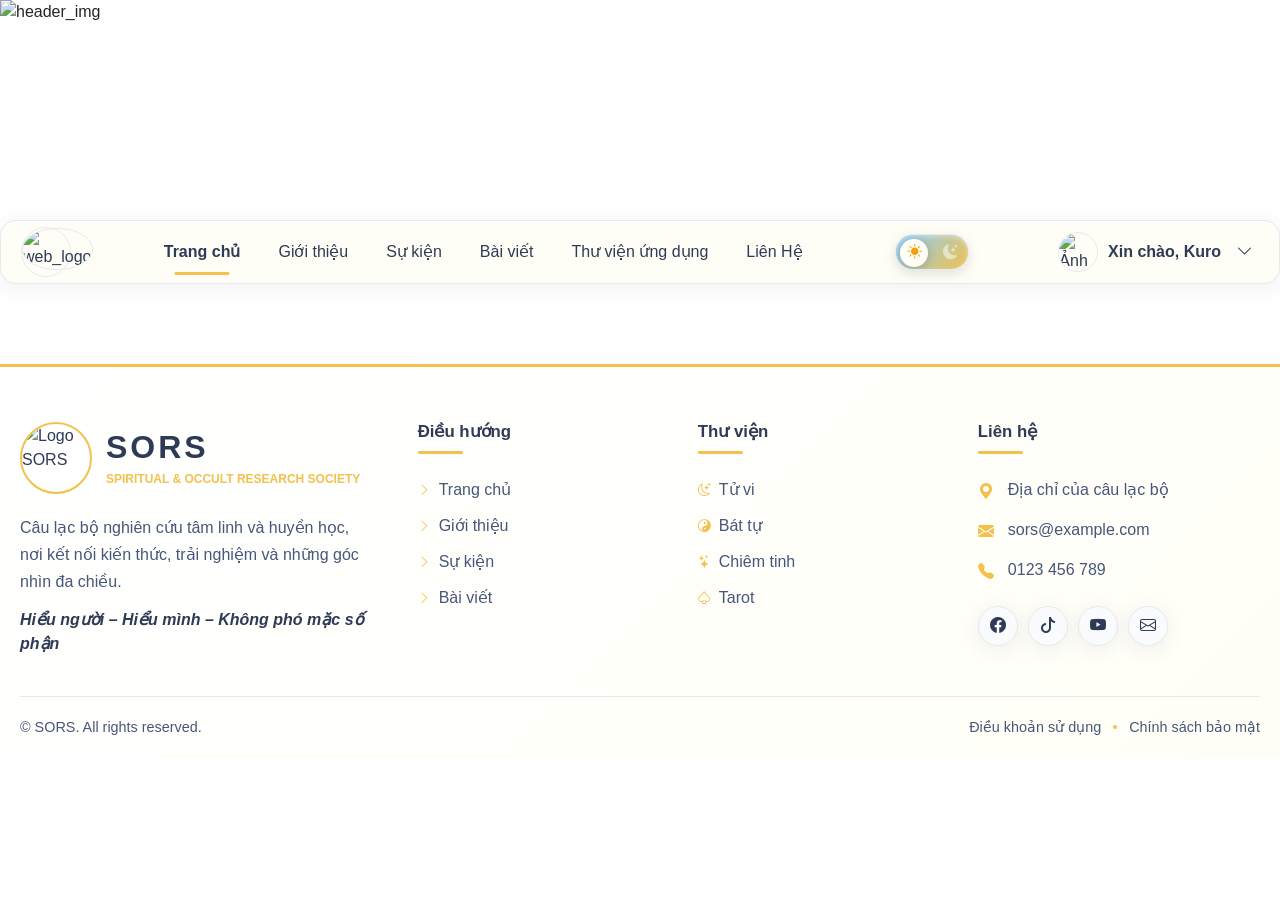
==== index.html @ 82229f19 "deploy first time" ====
<!doctype html>
<html lang="en" data-theme="light">
  <head>
    <meta charset="UTF-8" />
    <meta name="viewport" content="width=device-width, initial-scale=1.0" />
    <title>SORS - Trang chủ</title>
    <link
      href="https://cdn.jsdelivr.net/npm/bootstrap@5.3.8/dist/css/bootstrap.min.css"
      rel="stylesheet"
      integrity="sha384-sRIl4kxILFvY47J16cr9ZwB07vP4J8+LH7qKQnuqkuIAvNWLzeN8tE5YBujZqJLB"
      crossorigin="anonymous"
    />
    <link
      rel="stylesheet"
      href="https://cdn.jsdelivr.net/npm/bootstrap-icons@1.13.1/font/bootstrap-icons.min.css"
    />
    <link rel="stylesheet" href="./css/main.css" />
  </head>
  <body>
    <header>
      <div class="header_banner">
        <img
          src="https://res.cloudinary.com/dngjmqa1q/image/upload/v1781141070/bd799758-0a1a-46f4-8d2b-cbaab9afb3e6_vsx15y.png"
          alt="header_img"
        />
      </div>
    </header>
    <div class="nav_bar">
      <div class="web_logo">
        <img
          src="https://res.cloudinary.com/dngjmqa1q/image/upload/v1781059249/f20cf04f-8f34-472c-987c-3633e831b537_j0mhck.png"
          alt="web_logo"
          class="web_logo"
        />
      </div>
      <button
        type="button"
        class="mobile-menu-btn"
        id="mobileMenuBtn"
        aria-label="Mở menu điều hướng"
        aria-expanded="false"
        aria-controls="mainNav"
      >
        <i class="bi bi-list"></i>
      </button>
      <nav class="main-nav" id="mainNav">
        <ul class="nav-menu">
          <li>
            <a href="index.html" class="active">Trang chủ</a>
          </li>
          <li>
            <a href="gioithieu.html">Giới thiệu</a>
          </li>
          <li>
            <a href="event.html">Sự kiện</a>
          </li>
          <li>
            <a href="news.html">Bài viết</a>
          </li>
          <li>
            <a href="application.html">Thư viện ứng dụng</a>
          </li>
          <li>
            <a href="lienhe.html">Liên Hệ</a>
          </li>
        </ul>
      </nav>
      <button
        type="button"
        class="theme-toggle"
        id="themeToggle"
        aria-label="Chuyển chế độ sáng tối"
        aria-pressed="false"
      >
        <span class="theme-toggle__icon theme-toggle__sun">
          <i class="bi bi-sun-fill"></i>
        </span>

        <span class="theme-toggle__icon theme-toggle__moon">
          <i class="bi bi-moon-stars-fill"></i>
        </span>

        <span class="theme-toggle__thumb"></span>
      </button>
      <div class="user_info">
        <img
          src="https://res.cloudinary.com/dngjmqa1q/image/upload/v1781136396/sg-11134201-7rcez-lsc8tfaio0om12_ny2dfs.jpg"
          alt="Ảnh đại diện"
          class="user_avatar"
        />
        <p>Xin chào, Kuro</p>
        <button
          type="button"
          class="user_menu_btn"
          id="userMenuBtn"
          aria-label="Mở menu người dùng"
          aria-expanded="false"
        >
          <i class="bi bi-chevron-down"></i>
        </button>
        <ul class="user-nav" id="userMenu">
          <li>
            <a href="./Trang cá nhân/profile.html">
              <i class="bi bi-person"></i>
              Thông tin cá nhân
            </a>
          </li>
          <li>
            <a href="./Trang bài đăng/user-posts.html">
              <i class="bi bi-file-earmark-text"></i>
              Bài đăng
            </a>
          </li>
          <li>
            <a href="./Trang cài đặt/settings.html">
              <i class="bi bi-gear"></i>
              Cài đặt
            </a>
          </li>
          <li class="menu-divider"></li>
          <li>
            <a href="./logout.php" class="logout-link">
              <i class="bi bi-box-arrow-right"></i>
              Đăng xuất
            </a>
          </li>
        </ul>
      </div>
    </div>
    <footer class="site-footer">
      <div class="footer-container">
        <!-- Thông tin CLB -->
        <div class="footer-about">
          <a href="index.html" class="footer-brand">
            <img
              src="https://res.cloudinary.com/dngjmqa1q/image/upload/v1781059249/f20cf04f-8f34-472c-987c-3633e831b537_j0mhck.png"
              alt="Logo SORS"
            />

            <div>
              <h3>SORS</h3>
              <p>Spiritual & Occult Research Society</p>
            </div>
          </a>

          <p class="footer-description">
            Câu lạc bộ nghiên cứu tâm linh và huyền học, nơi kết nối kiến thức,
            trải nghiệm và những góc nhìn đa chiều.
          </p>

          <p class="footer-slogan">
            Hiểu người – Hiểu mình – Không phó mặc số phận
          </p>
        </div>

        <!-- Điều hướng -->
        <div class="footer-column">
          <h4>Điều hướng</h4>

          <ul class="footer-links">
            <li>
              <a href="index.html">
                <i class="bi bi-chevron-right"></i>
                Trang chủ
              </a>
            </li>

            <li>
              <a href="Trang giới thiệu/gioithieu.html">
                <i class="bi bi-chevron-right"></i>
                Giới thiệu
              </a>
            </li>

            <li>
              <a href="Trang sự kiện/event.html">
                <i class="bi bi-chevron-right"></i>
                Sự kiện
              </a>
            </li>

            <li>
              <a href="Trang bài viết/news.html">
                <i class="bi bi-chevron-right"></i>
                Bài viết
              </a>
            </li>
          </ul>
        </div>

        <!-- Thư viện -->
        <div class="footer-column">
          <h4>Thư viện</h4>

          <ul class="footer-links">
            <li>
              <a href="#">
                <i class="bi bi-moon-stars"></i>
                Tử vi
              </a>
            </li>

            <li>
              <a href="#">
                <i class="bi bi-yin-yang"></i>
                Bát tự
              </a>
            </li>

            <li>
              <a href="#">
                <i class="bi bi-stars"></i>
                Chiêm tinh
              </a>
            </li>

            <li>
              <a href="#">
                <i class="bi bi-suit-spade"></i>
                Tarot
              </a>
            </li>
          </ul>
        </div>

        <!-- Liên hệ -->
        <div class="footer-column footer-contact">
          <h4>Liên hệ</h4>

          <ul>
            <li>
              <i class="bi bi-geo-alt-fill"></i>
              <span>Địa chỉ của câu lạc bộ</span>
            </li>

            <li>
              <i class="bi bi-envelope-fill"></i>
              <a href="mailto:sors@example.com"> sors@example.com </a>
            </li>

            <li>
              <i class="bi bi-telephone-fill"></i>
              <a href="tel:0123456789"> 0123 456 789 </a>
            </li>
          </ul>

          <div class="footer-socials">
            <a href="#" aria-label="Facebook">
              <i class="bi bi-facebook"></i>
            </a>

            <a href="#" aria-label="TikTok">
              <i class="bi bi-tiktok"></i>
            </a>

            <a href="#" aria-label="YouTube">
              <i class="bi bi-youtube"></i>
            </a>

            <a href="#" aria-label="Email">
              <i class="bi bi-envelope"></i>
            </a>
          </div>
        </div>
      </div>

      <div class="footer-bottom">
        <p>
          © <span id="currentYear"></span>
          SORS. All rights reserved.
        </p>

        <div class="footer-policy">
          <a href="#">Điều khoản sử dụng</a>
          <span></span>
          <a href="#">Chính sách bảo mật</a>
        </div>
      </div>
    </footer>
    <script
      src="https://cdn.jsdelivr.net/npm/bootstrap@5.3.8/dist/js/bootstrap.bundle.min.js"
      integrity="sha384-FKyoEForCGlyvwx9Hj09JcYn3nv7wiPVlz7YYwJrWVcXK/BmnVDxM+D2scQbITxI"
      crossorigin="anonymous"
    ></script>
    <script src="js/main.js"></script>
  </body>
</html>
---- css/main.css ----
:root {
    --primary: #2F3A56;
    --primary-light: #47577A;
    --primary-gradient: linear-gradient(135deg, #2F3A56, #47577A);

    --secondary: #F2C14E;
    --secondary-light: #FFD479;

    --accent: #F7A6BA;
    --accent-light: #FFCDBA;

    --purple: #DCC6E6;
    --purple-light: #EDE1F5;

    --light: #FFFEF6;
    --light-secondary: #F2F4F7;

    --success: #4CAF50;
    --warning: #FFB020;
    --danger: #FF6B6B;
    --info: #4DA3FF;

    --text-primary: #2F3A56;
    --text-secondary: #47577A;
    --text-muted: #7A869A;

    --border: #E6E9EF;

    --surface: #FFFFFF;
    --surface-2: #FAFBFD;

    --shadow: 0 4px 20px rgba(47, 58, 86, 0.08);

    --radius: 12px;
    --radius-sm: 8px;
    --radius-lg: 16px;

    --transition: all 0.3s ease;
}

[data-theme="dark"] {
    --primary: #DCC6E6;
    --primary-light: #E9D7F3;
    --primary-gradient: linear-gradient(135deg, #DCC6E6, #BFA8E0);

    --secondary: #F2C14E;
    --secondary-light: #FFD479;

    --accent: #F7A6BA;
    --accent-light: #FFB8A1;

    --purple: #BFA8E0;
    --purple-light: #CDB9EA;

    /* Tương ứng --dark và --dark-secondary trong ảnh */
    --light: #0F1220;
    --light-secondary: #171A2B;

    --success: #4CAF50;
    --warning: #FFB020;
    --danger: #FF6B6B;
    --info: #4DA3FF;

    --text-primary: #F5F6FA;
    --text-secondary: #C7CCE0;
    --text-muted: #8893A7;

    --border: #2C3147;

    --surface: #1E2235;
    --surface-2: #242B3D;

    --shadow: 0 4px 20px rgba(0, 0, 0, 0.4);

    --radius: 12px;
    --radius-sm: 8px;
    --radius-lg: 16px;

    --transition: all 0.3s ease;
}
body{
    background-color: var(--surface);
    font-family: 'Segoe UI', Tahoma, Geneva, Verdana, sans-serif;
    margin: 0;
    padding: 0;
}
.header_banner {
    position: relative;

    width: 100%;
    height: 220px;

    overflow: hidden;
    background: var(--surface);
}

.header_banner img {
    display: block;

    width: 100%;
    height: 100%;

    object-fit: cover;
    object-position: center;

    transition: var(--transition);
}

.header_banner::after {
    content: "";

    position: absolute;
    inset: 0;

    background: transparent;
    pointer-events: none;

    transition: var(--transition);
}
[data-theme="dark"] .header_banner img {
    filter:
        brightness(0.55) contrast(1.1) saturate(0.85);
}

[data-theme="dark"] .header_banner::after {
    background: rgba(15, 18, 32, 0.35);
}
.nav_bar {
    background: var(--light);
    color: var(--text-primary);
    margin: 0;
    padding: 5px 20px;
    display: flex;
    justify-content: space-between;
    align-items: center;
    border-radius: var(--radius-lg);
    box-shadow: var(--shadow);
    border: 1px solid var(--border);
    position: sticky;
    top: 10px;
    z-index: 1000;
}
.web_info {
    display: flex;
    gap: 20px;
    align-items: center;
}
.web_logo {
    width: 50px;
    height: 50px;
    border-radius: 50%;
    border: 1px solid var(--border);
}
.nav-menu {
    display: flex;
    gap: 30px;

    list-style: none;

    margin: 0;
    padding: 0;
}
.nav-menu a {
    position: relative;
    display: block;

    padding: 14px 4px;

    color: var(--text-primary);
    text-decoration: none;
    font-weight: 500;

    transition: var(--transition);
}
/* Gạch chân */
.nav-menu a::after {
    content: "";

    position: absolute;
    left: 50%;
    bottom: 3px;

    width: 0;
    height: 3px;

    background: var(--secondary);
    border-radius: 999px;

    transform: translateX(-50%);
    transition: width 0.25s ease;
}
/* Hover và trang đang mở */
.nav-menu a:hover::after,
.nav-menu a.active::after {
    width: 65%;
}

.nav-menu a:hover,
.nav-menu a.active {
    color: var(--primary);
}

.nav-menu a.active {
    font-weight: 700;
}
.nav-actions {
    display: flex;
    align-items: center;
    gap: 16px;
}

.theme-toggle {
    position: relative;

    width: 74px;
    height: 36px;

    padding: 0;

    background: linear-gradient(135deg,
            #87cefa,
            #f2c14e);

    border: 1px solid var(--border);
    border-radius: 999px;

    box-shadow:
        inset 0 2px 5px rgba(255, 255, 255, 0.4),
        0 4px 12px rgba(47, 58, 86, 0.15);

    cursor: pointer;
    overflow: hidden;

    transition:
        background 0.35s ease,
        border-color 0.35s ease,
        box-shadow 0.35s ease;
}

.theme-toggle__icon {
    position: absolute;
    top: 50%;

    display: flex;
    justify-content: center;
    align-items: center;

    width: 28px;
    height: 28px;

    transform: translateY(-50%);

    font-size: 15px;
    z-index: 2;

    transition:
        opacity 0.3s ease,
        color 0.3s ease;
}

.theme-toggle__sun {
    left: 4px;
    color: #f59e0b;
}

.theme-toggle__moon {
    right: 4px;
    color: #f8fafc;
}

.theme-toggle__thumb {
    position: absolute;
    top: 4px;
    left: 4px;

    width: 28px;
    height: 28px;

    background: #fffef6;
    border-radius: 50%;

    box-shadow:
        0 2px 8px rgba(47, 58, 86, 0.25);

    z-index: 1;

    transition:
        left 0.35s ease,
        background 0.35s ease,
        transform 0.35s ease;
}

.theme-toggle:hover .theme-toggle__thumb {
    transform: scale(1.08);
}

/* Dark mode */

[data-theme="dark"] .theme-toggle {
    background: linear-gradient(135deg,
            #0f1220,
            #2f3a56);

    border-color: #47577a;

    box-shadow:
        inset 0 2px 5px rgba(255, 255, 255, 0.06),
        0 4px 14px rgba(0, 0, 0, 0.4);
}

[data-theme="dark"] .theme-toggle__thumb {
    left: 41px;
    background: #dce6f2;
}

[data-theme="dark"] .theme-toggle__sun {
    opacity: 0.4;
}

[data-theme="light"] .theme-toggle__moon {
    opacity: 0.55;
}
/* user navbar */
.nav_bar {
    overflow: visible;
}
.user_info {
    position: relative;
    display: flex;
    align-items: center;
    gap: 10px;
}

.user_avatar {
    width: 40px;
    height: 40px;
    object-fit: cover;
    border-radius: 50%;
    border: 1px solid var(--border);
}

.user_info p {
    margin: 0;
    color: var(--text-primary);
    font-weight: 600;
}

.user_menu_btn {
    display: flex;
    justify-content: center;
    align-items: center;

    padding: 6px;

    color: var(--text-primary);
    background: transparent;
    border: none;
    border-radius: 50%;

    cursor: pointer;
    transition: var(--transition);
}

.user_menu_btn:hover {
    color: var(--secondary);
    background: var(--light-secondary);
}

.user_menu_btn i {
    transition: transform 0.25s ease;
}

/* Menu nổi bên dưới, không chiếm diện tích navbar */
.user-nav {
    position: absolute;
    top: calc(100% + 12px);
    right: 0;

    width: 230px;
    margin: 0;
    padding: 8px;

    list-style: none;

    background: var(--surface);
    border: 1px solid var(--border);
    border-radius: var(--radius);
    box-shadow: var(--shadow);

    opacity: 0;
    visibility: hidden;
    pointer-events: none;

    transform: translateY(-10px);
    transition:
        opacity 0.2s ease,
        transform 0.2s ease,
        visibility 0.2s ease;

    z-index: 2000;
}

/* Khi JS thêm class show */
.user-nav.show {
    opacity: 1;
    visibility: visible;
    pointer-events: auto;

    transform: translateY(0);
}

.user-nav li {
    width: 100%;
}

.user-nav a {
    display: flex;
    align-items: center;
    gap: 10px;

    width: 100%;
    padding: 10px 12px;

    color: var(--text-primary);
    text-decoration: none;

    border-radius: var(--radius-sm);
    transition: var(--transition);
}

.user-nav a:hover {
    color: var(--primary);
    background: var(--secondary-light);
}

.user-nav a i {
    width: 20px;
    color: inherit;
}

.menu-divider {
    height: 1px;
    margin: 6px 4px;

    background: var(--border);
}

.user-nav .logout-link {
    color: var(--danger);
}

/* Xoay mũi tên khi mở */
.user_info.menu-open .user_menu_btn i {
    transform: rotate(180deg);
}
/* ================= FOOTER ================= */

.site-footer {
    position: relative;

    margin-top: 80px;

    color: var(--text-secondary);
    background:
        linear-gradient(135deg,
            var(--surface),
            var(--light));

    border-top: 3px solid var(--secondary);
}

/* Vệt sáng trang trí phía trên */
.site-footer::before {
    content: "";

    position: absolute;
    top: -3px;
    left: 50%;

    width: min(420px, 60%);
    height: 3px;

    background: linear-gradient(90deg,
            transparent,
            var(--secondary),
            transparent);

    transform: translateX(-50%);
}

.footer-container {
    width: min(1400px, calc(100% - 40px));
    margin: 0 auto;
    padding: 55px 0 40px;

    display: grid;
    grid-template-columns: 1.5fr 1fr 1fr 1.2fr;
    gap: 45px;
}

/* ================= THƯƠNG HIỆU ================= */

.footer-brand {
    display: flex;
    align-items: center;
    gap: 14px;

    width: fit-content;

    color: var(--text-primary);
    text-decoration: none;
}

.footer-brand img {
    width: 72px;
    height: 72px;

    object-fit: cover;

    background: var(--surface);
    border: 2px solid var(--secondary);
    border-radius: 50%;
}

.footer-brand h3 {
    margin: 0;

    color: var(--primary);
    font-size: 2rem;
    font-weight: 800;
    letter-spacing: 3px;
}

.footer-brand p {
    margin: 3px 0 0;

    color: var(--secondary);
    font-size: 0.75rem;
    font-weight: 700;
    text-transform: uppercase;
}

.footer-description {
    max-width: 380px;
    margin: 20px 0 12px;

    line-height: 1.7;
}

.footer-slogan {
    margin: 0;

    color: var(--primary);
    font-style: italic;
    font-weight: 700;
}

/* ================= CỘT FOOTER ================= */

.footer-column h4 {
    position: relative;

    margin: 0 0 24px;
    padding-bottom: 12px;

    color: var(--primary);
    font-size: 1.05rem;
    font-weight: 800;
}

.footer-column h4::after {
    content: "";

    position: absolute;
    bottom: 0;
    left: 0;

    width: 45px;
    height: 3px;

    background: var(--secondary);
    border-radius: 999px;
}

.footer-links,
.footer-contact ul {
    margin: 0;
    padding: 0;

    list-style: none;
}

.footer-links li {
    margin-bottom: 12px;
}

.footer-links a {
    display: flex;
    align-items: center;
    gap: 8px;

    width: fit-content;

    color: var(--text-secondary);
    text-decoration: none;

    transition: var(--transition);
}

.footer-links a i {
    color: var(--secondary);
    font-size: 0.8rem;

    transition: transform 0.25s ease;
}

.footer-links a:hover {
    color: var(--primary);
    transform: translateX(4px);
}

.footer-links a:hover i {
    transform: translateX(3px);
}

/* ================= LIÊN HỆ ================= */

.footer-contact ul {
    display: flex;
    flex-direction: column;
    gap: 14px;
}

.footer-contact li {
    display: flex;
    align-items: flex-start;
    gap: 10px;
}

.footer-contact li>i {
    width: 20px;
    margin-top: 2px;

    color: var(--secondary);
}

.footer-contact a {
    color: var(--text-secondary);
    text-decoration: none;

    transition: var(--transition);
}

.footer-contact a:hover {
    color: var(--primary);
}

/* ================= MẠNG XÃ HỘI ================= */

.footer-socials {
    display: flex;
    gap: 10px;

    margin-top: 22px;
}

.footer-socials a {
    display: flex;
    justify-content: center;
    align-items: center;

    width: 40px;
    height: 40px;

    color: var(--primary);
    background: var(--surface-2);

    border: 1px solid var(--border);
    border-radius: 50%;

    text-decoration: none;
    box-shadow: var(--shadow);

    transition: var(--transition);
}

.footer-socials a:hover {
    color: #ffffff;
    background: var(--primary);

    border-color: var(--primary);

    transform: translateY(-4px);
}

/* ================= FOOTER BOTTOM ================= */

.footer-bottom {
    width: min(1400px, calc(100% - 40px));
    margin: 0 auto;
    padding: 20px 0;

    display: flex;
    justify-content: space-between;
    align-items: center;
    gap: 20px;

    border-top: 1px solid var(--border);
}

.footer-bottom p {
    margin: 0;
    font-size: 0.9rem;
}

.footer-policy {
    display: flex;
    align-items: center;
    gap: 12px;
}

.footer-policy span {
    width: 4px;
    height: 4px;

    background: var(--secondary);
    border-radius: 50%;
}

.footer-policy a {
    color: var(--text-secondary);
    font-size: 0.9rem;
    text-decoration: none;

    transition: var(--transition);
}

.footer-policy a:hover {
    color: var(--primary);
}

/* ================= DARK MODE ================= */

[data-theme="dark"] .site-footer {
    background:
        radial-gradient(circle at 20% 0%,
            rgba(191, 168, 224, 0.08),
            transparent 30%),
        linear-gradient(135deg,
            var(--light),
            var(--surface));
}

[data-theme="dark"] .footer-socials a:hover {
    color: #0f1220;
    background: var(--secondary);
    border-color: var(--secondary);
}

/* ================= RESPONSIVE ================= */

@media (max-width: 1050px) {
    .footer-container {
        grid-template-columns: repeat(2, 1fr);
    }
}

@media (max-width: 650px) {
    .site-footer {
        margin-top: 50px;
    }

    .footer-container {
        grid-template-columns: 1fr;
        gap: 35px;

        padding-top: 40px;
    }

    .footer-bottom {
        flex-direction: column;
        text-align: center;
    }

    .footer-policy {
        justify-content: center;
        flex-wrap: wrap;
    }

    .footer-brand img {
        width: 60px;
        height: 60px;
    }

    .footer-brand h3 {
        font-size: 1.6rem;
    }
}
/* ==================================================
   RESPONSIVE CHUNG
================================================== */

* {
    box-sizing: border-box;
}

html,
body {
    max-width: 100%;
    overflow-x: hidden;
}

/* Nút hamburger mặc định ẩn trên desktop */
.mobile-menu-btn {
    display: none;
    justify-content: center;
    align-items: center;

    width: 42px;
    height: 42px;
    padding: 0;

    color: var(--text-primary);
    background: var(--surface-2);

    border: 1px solid var(--border);
    border-radius: var(--radius-sm);

    cursor: pointer;
    transition: var(--transition);
}

.mobile-menu-btn:hover {
    color: var(--primary);
    background: var(--secondary-light);
}

.mobile-menu-btn i {
    font-size: 1.5rem;
}


/* ==================================================
   LAPTOP NHỎ
================================================== */

@media (max-width: 1200px) {
    .nav_bar {
        padding: 6px 14px;
        gap: 14px;
    }

    .nav-menu {
        gap: 18px;
    }

    .nav-menu a {
        font-size: 0.92rem;
    }

    .nav-actions {
        gap: 10px;
    }

    .user_info {
        gap: 6px;
    }

    .user_info p {
        display: none;
    }

    .footer-container {
        gap: 30px;
    }
}


/* ==================================================
   TABLET VÀ MOBILE
================================================== */

@media (max-width: 900px) {
    /* ---------- Banner ---------- */

    .header_banner {
        height: 150px;
    }

    .header_banner img {
        object-position: center;
    }


    /* ---------- Navbar ---------- */

    .nav_bar {
        position: sticky;
        top: 0;

        width: 100%;
        min-height: 60px;

        padding: 8px 12px;
        gap: 10px;

        border-right: none;
        border-left: none;
        border-radius: 0;
    }

    .web_logo {
        flex: 0 0 auto;

        width: 44px;
        height: 44px;

        object-fit: cover;
    }

    .mobile-menu-btn {
        display: flex;
    }

    .nav-actions {
        margin-left: auto;
        gap: 8px;
    }


    /* ---------- Menu mobile ---------- */

    .main-nav {
        position: absolute;
        top: calc(100% + 8px);
        right: 12px;
        left: 12px;

        max-height: calc(100vh - 90px);
        overflow-y: auto;

        padding: 8px;

        background: var(--surface);
        border: 1px solid var(--border);
        border-radius: var(--radius);
        box-shadow: 0 16px 40px rgba(47, 58, 86, 0.18);

        opacity: 0;
        visibility: hidden;
        pointer-events: none;

        transform: translateY(-10px);

        transition:
            opacity 0.25s ease,
            visibility 0.25s ease,
            transform 0.25s ease;

        z-index: 1900;
    }

    .main-nav.show {
        opacity: 1;
        visibility: visible;
        pointer-events: auto;

        transform: translateY(0);
    }

    .nav-menu {
        width: 100%;

        flex-direction: column;
        align-items: stretch;
        gap: 0;
    }

    .nav-menu li {
        width: 100%;
    }

    .nav-menu a {
        width: 100%;
        padding: 12px 14px;

        font-size: 0.95rem;

        border-radius: var(--radius-sm);
    }

    .nav-menu a:hover {
        background: var(--light-secondary);
    }

    /* Gạch active chuyển sang nằm bên trái */
    .nav-menu a::after {
        left: 14px;
        bottom: 5px;

        transform: none;
    }

    .nav-menu a:hover::after,
    .nav-menu a.active::after {
        width: 42px;
    }


    /* ---------- Theme toggle ---------- */

    .theme-toggle {
        width: 62px;
        height: 32px;
    }

    .theme-toggle__icon {
        width: 24px;
        height: 24px;

        font-size: 13px;
    }

    .theme-toggle__thumb {
        top: 4px;
        left: 4px;

        width: 24px;
        height: 24px;
    }

    [data-theme="dark"] .theme-toggle__thumb {
        left: 34px;
    }


    /* ---------- User ---------- */

    .user_info p {
        display: none;
    }

    .user_avatar {
        width: 36px;
        height: 36px;
    }

    .user-nav {
        right: 0;

        width: min(230px, calc(100vw - 24px));
    }


    /* ---------- Footer ---------- */

    .footer-container {
        grid-template-columns: repeat(2, minmax(0, 1fr));
        gap: 35px;

        width: calc(100% - 32px);
    }

    .footer-bottom {
        width: calc(100% - 32px);
    }
}


/* ==================================================
   ĐIỆN THOẠI
================================================== */

@media (max-width: 600px) {
    /* ---------- Banner ---------- */

    .header_banner {
        height: 110px;
    }

    /* Có thể chỉnh vị trí ảnh nếu chữ bị cắt */
    .header_banner img {
        object-position: center;
    }


    /* ---------- Navbar ---------- */

    .nav_bar {
        min-height: 54px;
        padding: 6px 10px;
        gap: 7px;
    }

    .web_logo {
        width: 38px;
        height: 38px;
    }

    .mobile-menu-btn {
        width: 38px;
        height: 38px;
    }

    .mobile-menu-btn i {
        font-size: 1.3rem;
    }

    .nav-actions {
        gap: 5px;
    }


    /* ---------- Theme toggle nhỏ hơn ---------- */

    .theme-toggle {
        width: 56px;
        height: 30px;
    }

    .theme-toggle__icon {
        width: 22px;
        height: 22px;

        font-size: 12px;
    }

    .theme-toggle__thumb {
        top: 4px;
        left: 4px;

        width: 22px;
        height: 22px;
    }

    [data-theme="dark"] .theme-toggle__thumb {
        left: 30px;
    }


    /* ---------- User ---------- */

    .user_info {
        gap: 2px;
    }

    .user_avatar {
        width: 34px;
        height: 34px;
    }

    .user_menu_btn {
        padding: 4px;
    }

    .user-nav {
        top: calc(100% + 10px);
        right: -4px;
    }


    /* ---------- Footer ---------- */

    .site-footer {
        margin-top: 50px;
    }

    .footer-container {
        width: calc(100% - 28px);
        padding: 40px 0 30px;

        grid-template-columns: 1fr;
        gap: 32px;
    }

    .footer-brand {
        align-items: center;
    }

    .footer-brand img {
        width: 58px;
        height: 58px;
    }

    .footer-brand h3 {
        font-size: 1.5rem;
    }

    .footer-brand p {
        font-size: 0.66rem;
    }

    .footer-description {
        margin-top: 16px;

        font-size: 0.95rem;
        line-height: 1.6;
    }

    .footer-column h4 {
        margin-bottom: 18px;
    }

    .footer-socials {
        flex-wrap: wrap;
    }

    .footer-bottom {
        width: calc(100% - 28px);

        flex-direction: column;
        align-items: center;
        gap: 12px;

        text-align: center;
    }

    .footer-policy {
        justify-content: center;
        flex-wrap: wrap;
    }
}


/* ==================================================
   ĐIỆN THOẠI RẤT NHỎ
================================================== */

@media (max-width: 380px) {
    .header_banner {
        height: 90px;
    }

    .nav_bar {
        padding: 6px 8px;
    }

    .web_logo {
        width: 34px;
        height: 34px;
    }

    .user_avatar {
        display: none;
    }

    .theme-toggle {
        width: 52px;
    }

    [data-theme="dark"] .theme-toggle__thumb {
        left: 26px;
    }

    .main-nav {
        right: 8px;
        left: 8px;
    }

    .footer-policy {
        flex-direction: column;
        gap: 8px;
    }

    .footer-policy span {
        display: none;
    }
}
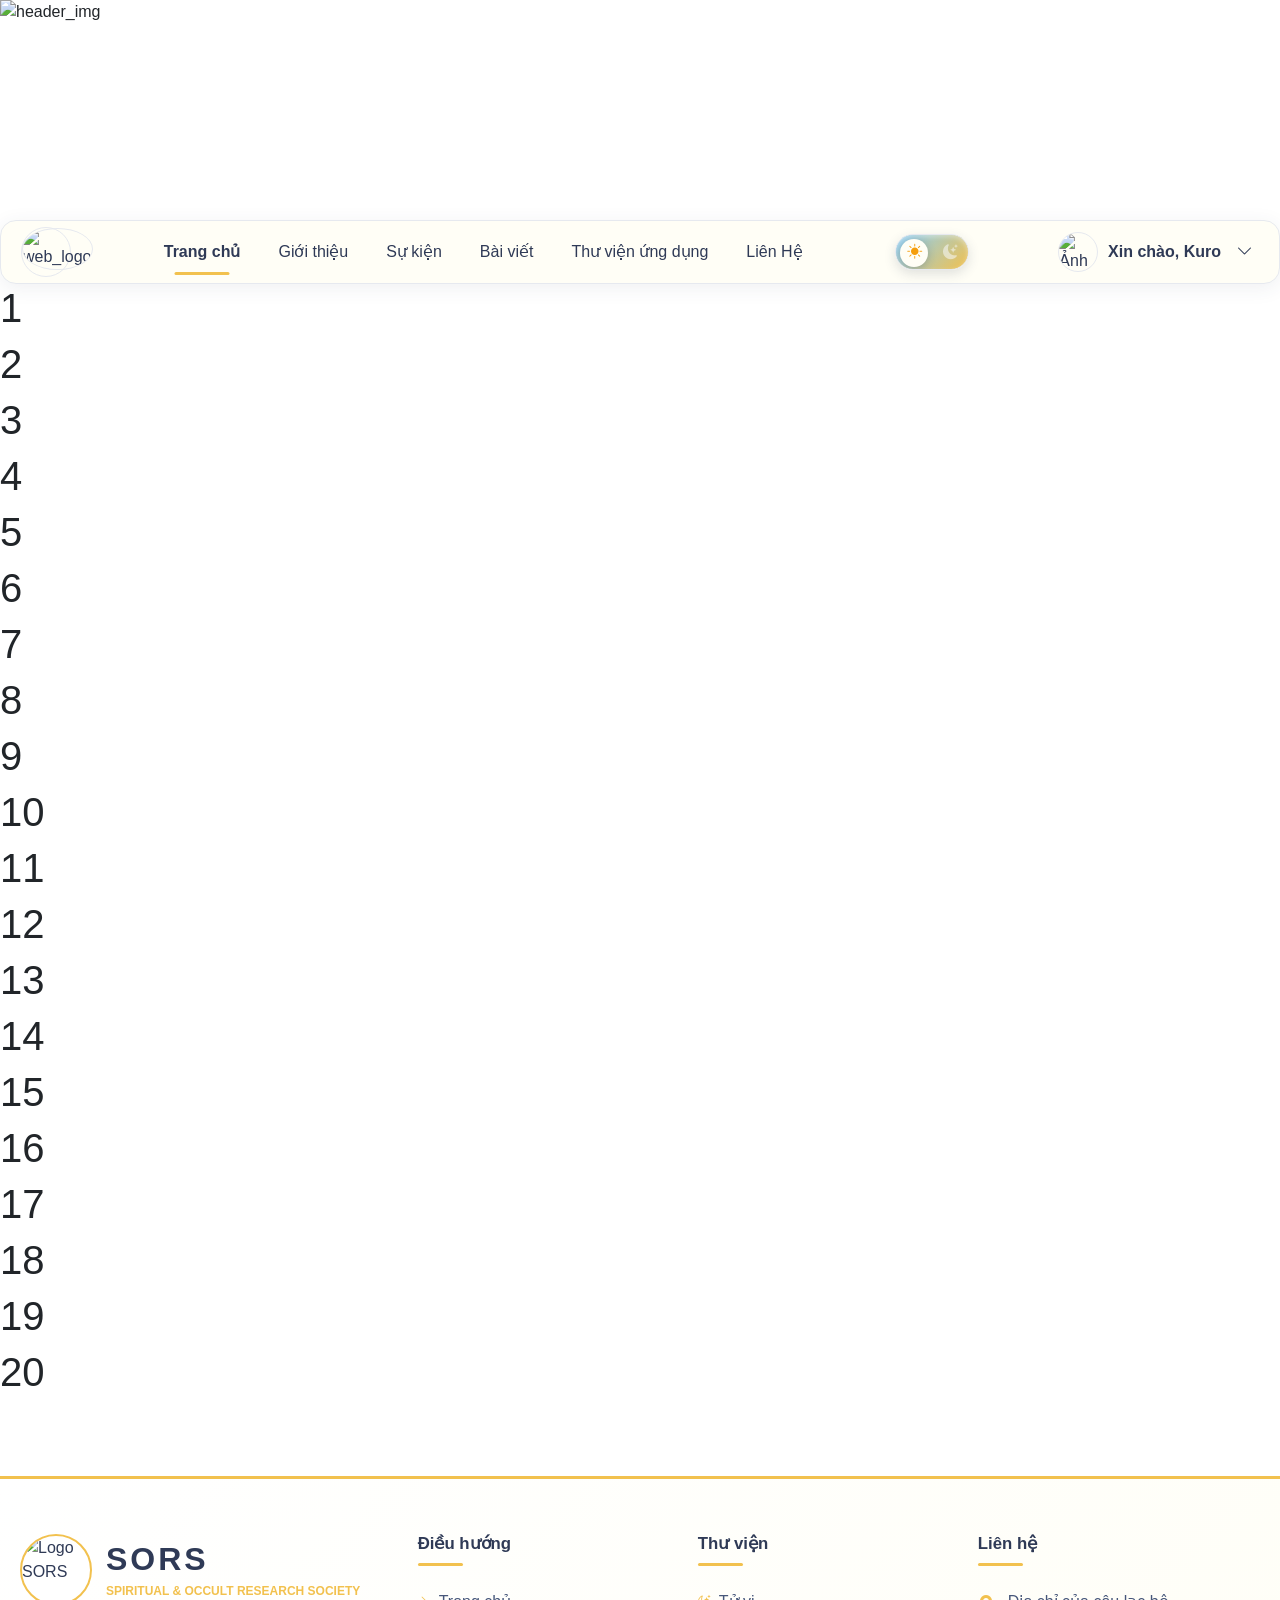
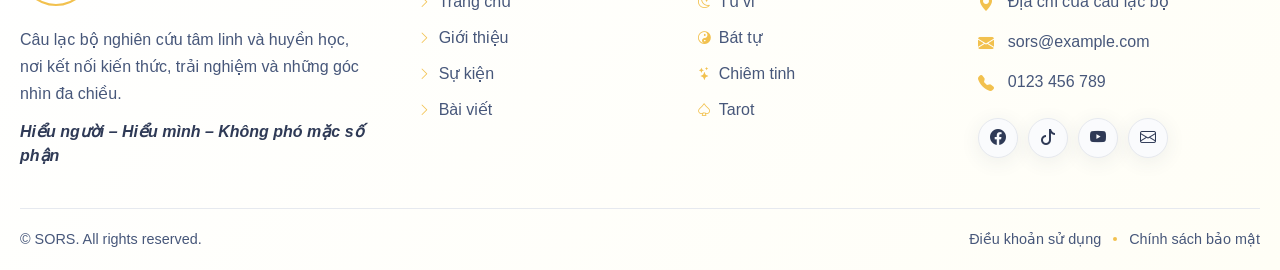
==== commit 1795547c: "deploy first time" ====
--- a/index.html
+++ b/index.html
@@ -127,6 +127,29 @@
         </ul>
       </div>
     </div>
+    <h1>1</h1>
+    <h1>2</h1>
+    <h1>3</h1>
+    <h1>4</h1>
+    <h1>5</h1>
+    <h1>6</h1>
+    <h1>7</h1>
+    <h1>8</h1>
+    <h1>9</h1>
+    <h1>10</h1>
+    <h1>11</h1>
+    <h1>12</h1>
+    <h1>13</h1>
+    <h1>14</h1>
+    <h1>15</h1>
+    <h1>16</h1>
+    <h1>17</h1>
+    <h1>18</h1>
+    <h1>19</h1>
+    <h1>20</h1>
+
+
+
     <footer class="site-footer">
       <div class="footer-container">
         <!-- Thông tin CLB -->
--- a/css/main.css
+++ b/css/main.css
@@ -807,7 +807,7 @@
 html,
 body {
     max-width: 100%;
-    overflow-x: hidden;
+
 }
 
 /* Nút hamburger mặc định ẩn trên desktop */
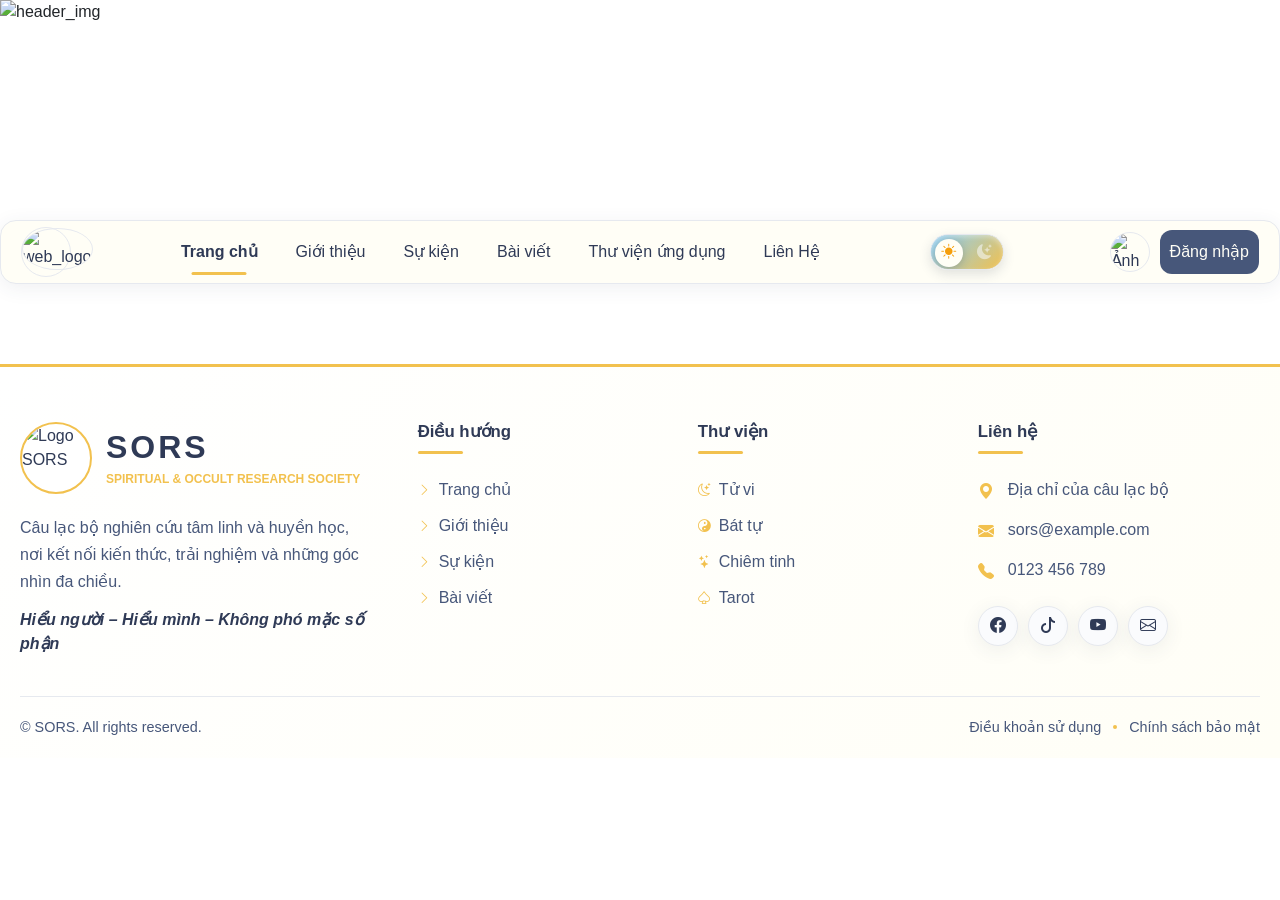
==== commit 9e0be4b4: "login và sửa 1 vài logic" ====
--- a/index.html
+++ b/index.html
@@ -82,74 +82,8 @@
 
         <span class="theme-toggle__thumb"></span>
       </button>
-      <div class="user_info">
-        <img
-          src="https://res.cloudinary.com/dngjmqa1q/image/upload/v1781136396/sg-11134201-7rcez-lsc8tfaio0om12_ny2dfs.jpg"
-          alt="Ảnh đại diện"
-          class="user_avatar"
-        />
-        <p>Xin chào, Kuro</p>
-        <button
-          type="button"
-          class="user_menu_btn"
-          id="userMenuBtn"
-          aria-label="Mở menu người dùng"
-          aria-expanded="false"
-        >
-          <i class="bi bi-chevron-down"></i>
-        </button>
-        <ul class="user-nav" id="userMenu">
-          <li>
-            <a href="./Trang cá nhân/profile.html">
-              <i class="bi bi-person"></i>
-              Thông tin cá nhân
-            </a>
-          </li>
-          <li>
-            <a href="./Trang bài đăng/user-posts.html">
-              <i class="bi bi-file-earmark-text"></i>
-              Bài đăng
-            </a>
-          </li>
-          <li>
-            <a href="./Trang cài đặt/settings.html">
-              <i class="bi bi-gear"></i>
-              Cài đặt
-            </a>
-          </li>
-          <li class="menu-divider"></li>
-          <li>
-            <a href="./logout.php" class="logout-link">
-              <i class="bi bi-box-arrow-right"></i>
-              Đăng xuất
-            </a>
-          </li>
-        </ul>
-      </div>
+      <div class="user_info" id="user_info"></div>
     </div>
-    <h1>1</h1>
-    <h1>2</h1>
-    <h1>3</h1>
-    <h1>4</h1>
-    <h1>5</h1>
-    <h1>6</h1>
-    <h1>7</h1>
-    <h1>8</h1>
-    <h1>9</h1>
-    <h1>10</h1>
-    <h1>11</h1>
-    <h1>12</h1>
-    <h1>13</h1>
-    <h1>14</h1>
-    <h1>15</h1>
-    <h1>16</h1>
-    <h1>17</h1>
-    <h1>18</h1>
-    <h1>19</h1>
-    <h1>20</h1>
-
-
-
     <footer class="site-footer">
       <div class="footer-container">
         <!-- Thông tin CLB -->
--- a/css/main.css
+++ b/css/main.css
@@ -369,7 +369,16 @@
 .user_menu_btn i {
     transition: transform 0.25s ease;
 }
-
+.login_btn{
+    background: var(--primary-light);
+    color: var(--light);
+    border-radius: var(--radius);
+    border: 0;
+    padding: 10px;
+}
+.login_btn:hover{
+    background: var(--primary);
+}
 /* Menu nổi bên dưới, không chiếm diện tích navbar */
 .user-nav {
     position: absolute;
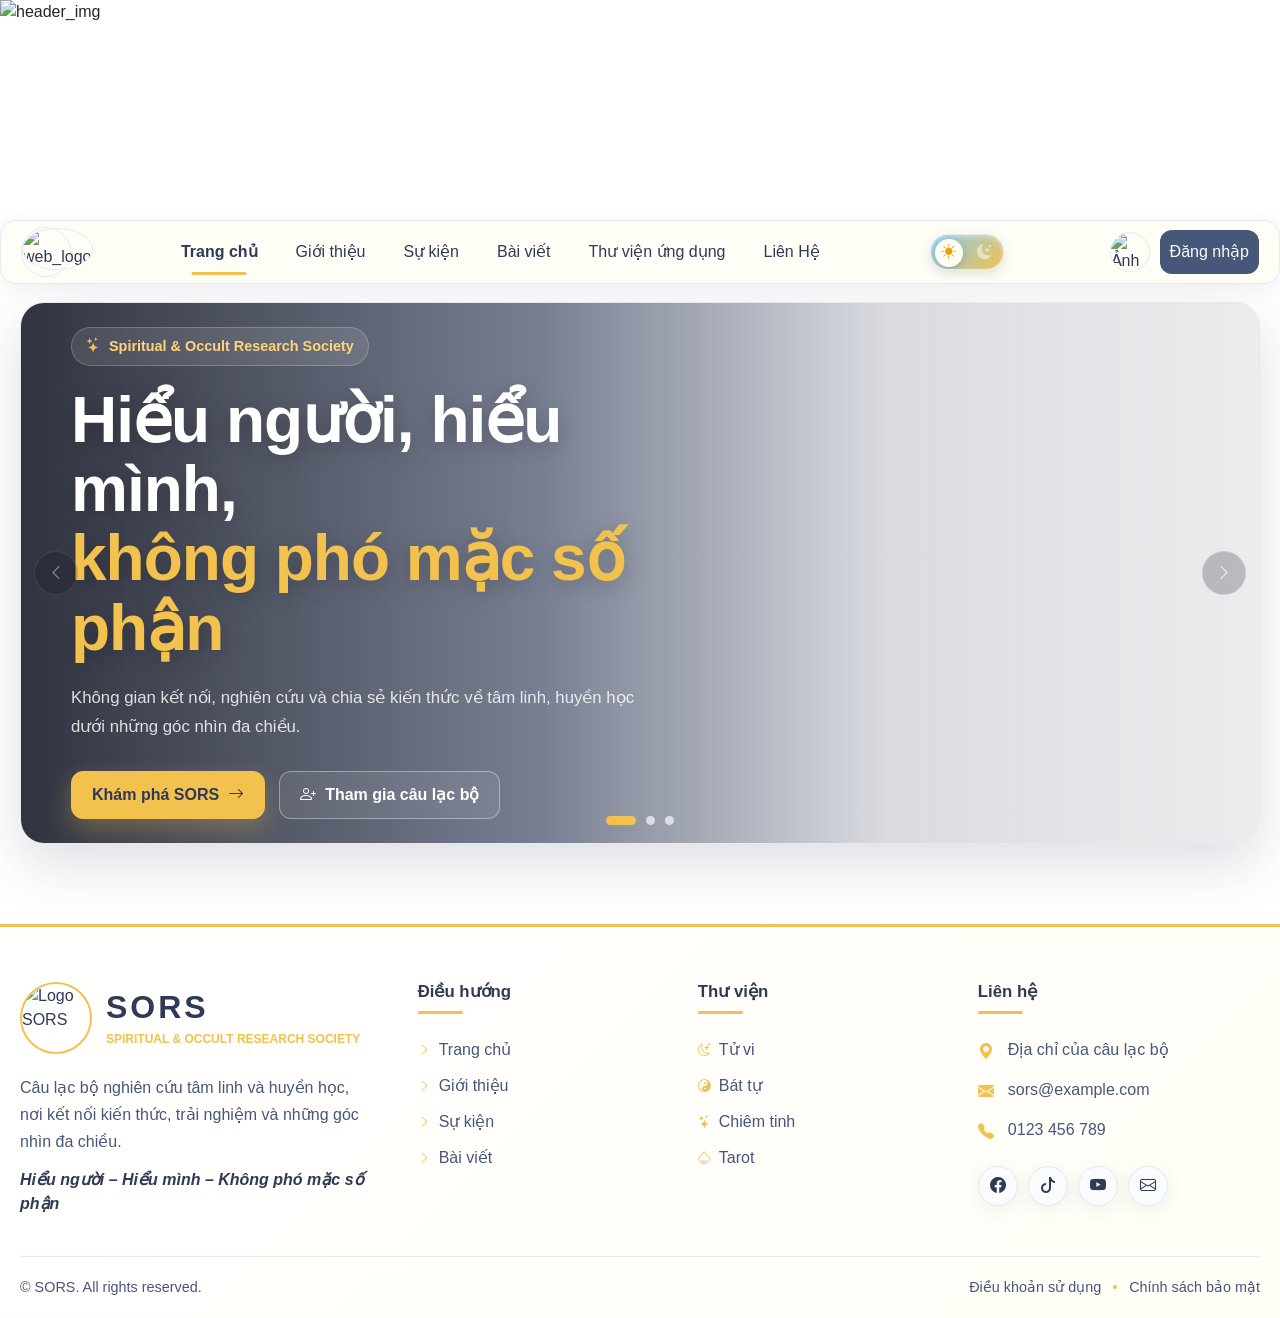
==== commit e110c6c5: "login và sửa 1 vài logic" ====
--- a/index.html
+++ b/index.html
@@ -84,6 +84,207 @@
       </button>
       <div class="user_info" id="user_info"></div>
     </div>
+    <main>
+      <section class="home-hero">
+        <div
+          id="sorsHeroCarousel"
+          class="carousel slide carousel-fade"
+          data-bs-ride="carousel"
+          data-bs-interval="5000"
+          data-bs-pause="hover"
+        >
+          <!-- Dấu chấm chuyển slide -->
+          <div class="carousel-indicators">
+            <button
+              type="button"
+              data-bs-target="#sorsHeroCarousel"
+              data-bs-slide-to="0"
+              class="active"
+              aria-current="true"
+              aria-label="Banner 1"
+            ></button>
+
+            <button
+              type="button"
+              data-bs-target="#sorsHeroCarousel"
+              data-bs-slide-to="1"
+              aria-label="Banner 2"
+            ></button>
+
+            <button
+              type="button"
+              data-bs-target="#sorsHeroCarousel"
+              data-bs-slide-to="2"
+              aria-label="Banner 3"
+            ></button>
+          </div>
+
+          <div class="carousel-inner">
+            <!-- Slide 1 -->
+            <article class="carousel-item active">
+              <img
+                src="./assets/images/hero-1.png"
+                class="hero-image hero-image-1"
+                alt="Câu lạc bộ SORS"
+              />
+
+              <div class="hero-overlay"></div>
+
+              <div class="hero-container">
+                <div class="hero-content">
+                  <span class="hero-label">
+                    <i class="bi bi-stars"></i>
+                    Spiritual & Occult Research Society
+                  </span>
+
+                  <h1>
+                    Hiểu người, hiểu mình,
+                    <span>không phó mặc số phận</span>
+                  </h1>
+
+                  <p>
+                    Không gian kết nối, nghiên cứu và chia sẻ kiến thức về tâm
+                    linh, huyền học dưới những góc nhìn đa chiều.
+                  </p>
+
+                  <div class="hero-actions">
+                    <a
+                      href="./Trang giới thiệu/gioithieu.html"
+                      class="hero-btn primary"
+                    >
+                      Khám phá SORS
+                      <i class="bi bi-arrow-right"></i>
+                    </a>
+
+                    <a
+                      href="./login.html"
+                      class="hero-btn secondary"
+                      id="joinClubBtn"
+                    >
+                      <i class="bi bi-person-plus"></i>
+                      <span>Tham gia câu lạc bộ</span>
+                    </a>
+                  </div>
+                </div>
+              </div>
+            </article>
+
+            <!-- Slide 2 -->
+            <article class="carousel-item">
+              <img
+                src="./assets/images/hero-2.png"
+                class="hero-image hero-image-2"
+                alt="Nghiên cứu huyền học phương Đông"
+              />
+
+              <div class="hero-overlay"></div>
+
+              <div class="hero-container">
+                <div class="hero-content">
+                  <span class="hero-label">
+                    <i class="bi bi-yin-yang"></i>
+                    Huyền học phương Đông
+                  </span>
+
+                  <h2>
+                    Khám phá tri thức
+                    <span>Đông phương cổ truyền</span>
+                  </h2>
+
+                  <p>
+                    Tìm hiểu Tử vi, Bát tự, Phong thủy và Nhân tướng dưới góc
+                    nhìn có hệ thống, khách quan và thực tế.
+                  </p>
+
+                  <div class="hero-actions">
+                    <a
+                      href="./Trang ứng dụng/application.html"
+                      class="hero-btn primary"
+                    >
+                      Xem thư viện
+                      <i class="bi bi-book"></i>
+                    </a>
+                  </div>
+                </div>
+              </div>
+            </article>
+
+            <!-- Slide 3 -->
+            <article class="carousel-item">
+              <img
+                src="./assets/images/hero-3.png"
+                class="hero-image hero-image-3"
+                alt="Nghiên cứu huyền học phương Tây"
+              />
+
+              <div class="hero-overlay"></div>
+
+              <div class="hero-container">
+                <div class="hero-content">
+                  <span class="hero-label">
+                    <i class="bi bi-moon-stars-fill"></i>
+                    Huyền học phương Tây
+                  </span>
+
+                  <h2>
+                    Kết nối cùng cộng đồng
+                    <span>đam mê khám phá</span>
+                  </h2>
+
+                  <p>
+                    Cùng nghiên cứu Chiêm tinh, Tarot, Thần số học và tham gia
+                    những hoạt động, sự kiện chuyên môn của SORS.
+                  </p>
+
+                  <div class="hero-actions">
+                    <a
+                      href="./Trang sự kiện/event.html"
+                      class="hero-btn primary"
+                    >
+                      Xem sự kiện
+                      <i class="bi bi-calendar-event"></i>
+                    </a>
+
+                    <a
+                      href="./Trang bài viết/news.html"
+                      class="hero-btn secondary"
+                    >
+                      Đọc bài viết
+                    </a>
+                  </div>
+                </div>
+              </div>
+            </article>
+          </div>
+
+          <!-- Nút trái -->
+          <button
+            class="carousel-control-prev"
+            type="button"
+            data-bs-target="#sorsHeroCarousel"
+            data-bs-slide="prev"
+            aria-label="Slide trước"
+          >
+            <span class="hero-control">
+              <i class="bi bi-chevron-left"></i>
+            </span>
+          </button>
+
+          <!-- Nút phải -->
+          <button
+            class="carousel-control-next"
+            type="button"
+            data-bs-target="#sorsHeroCarousel"
+            data-bs-slide="next"
+            aria-label="Slide tiếp theo"
+          >
+            <span class="hero-control">
+              <i class="bi bi-chevron-right"></i>
+            </span>
+          </button>
+        </div>
+      </section>
+    </main>
     <footer class="site-footer">
       <div class="footer-container">
         <!-- Thông tin CLB -->
--- a/css/main.css
+++ b/css/main.css
@@ -806,6 +806,465 @@
     }
 }
 /* ==================================================
+   HOME HERO
+================================================== */
+
+.home-hero {
+    width: 100%;
+    padding: 18px 20px 0;
+}
+
+#sorsHeroCarousel {
+    position: relative;
+
+    width: min(1500px, 100%);
+    margin: 0 auto;
+
+    overflow: hidden;
+
+    border: 1px solid var(--border);
+    border-radius: 24px;
+
+    box-shadow:
+        0 20px 55px rgba(47, 58, 86, 0.16);
+}
+
+.carousel-item {
+    position: relative;
+
+    height: 540px;
+
+    overflow: hidden;
+}
+
+.hero-image {
+    display: block;
+
+    width: 100%;
+    height: 100%;
+
+    object-fit: cover;
+    object-position: center;
+
+    transform: scale(1.02);
+
+    transition:
+        filter 0.35s ease,
+        transform 6s ease;
+}
+
+.carousel-item.active .hero-image {
+    transform: scale(1.08);
+}
+
+/* Có thể chỉnh riêng vị trí cắt của từng ảnh */
+
+.hero-image-1 {
+    object-position: center 45%;
+}
+
+.hero-image-2 {
+    object-position: center 50%;
+}
+
+.hero-image-3 {
+    object-position: center 55%;
+}
+
+/* Lớp phủ để chữ dễ đọc */
+
+.hero-overlay {
+    position: absolute;
+    inset: 0;
+
+    background:
+        linear-gradient(90deg,
+            rgba(15, 18, 32, 0.86) 0%,
+            rgba(47, 58, 86, 0.65) 42%,
+            rgba(47, 58, 86, 0.18) 70%,
+            rgba(15, 18, 32, 0.08) 100%);
+
+    z-index: 1;
+}
+
+.hero-container {
+    position: absolute;
+    inset: 0;
+
+    z-index: 2;
+
+    width: min(1400px, calc(100% - 100px));
+    margin: 0 auto;
+
+    display: flex;
+    align-items: center;
+}
+
+.hero-content {
+    max-width: 680px;
+
+    color: #ffffff;
+}
+
+.hero-label {
+    display: inline-flex;
+    align-items: center;
+    gap: 9px;
+
+    margin-bottom: 20px;
+    padding: 8px 14px;
+
+    color: var(--secondary-light);
+    background: rgba(255, 255, 255, 0.1);
+
+    border: 1px solid rgba(255, 255, 255, 0.2);
+    border-radius: 999px;
+
+    backdrop-filter: blur(8px);
+
+    font-size: 0.9rem;
+    font-weight: 700;
+}
+
+.hero-label i {
+    color: var(--secondary);
+}
+
+.hero-content h1,
+.hero-content h2 {
+    max-width: 650px;
+    margin: 0 0 20px;
+
+    color: #ffffff;
+
+    font-size: clamp(2.4rem, 5vw, 4.7rem);
+    font-weight: 850;
+    line-height: 1.08;
+    letter-spacing: -1px;
+
+    text-shadow:
+        0 5px 22px rgba(0, 0, 0, 0.25);
+}
+
+.hero-content h2 {
+    font-size: clamp(2.2rem, 4.5vw, 4.2rem);
+}
+
+.hero-content h1 span,
+.hero-content h2 span {
+    display: block;
+
+    color: var(--secondary);
+}
+
+.hero-content>p {
+    max-width: 590px;
+    margin: 0;
+
+    color: rgba(255, 255, 255, 0.84);
+
+    font-size: 1.05rem;
+    line-height: 1.75;
+}
+
+.hero-actions {
+    display: flex;
+    align-items: center;
+    gap: 14px;
+    flex-wrap: wrap;
+
+    margin-top: 30px;
+}
+
+.hero-btn {
+    min-height: 48px;
+    padding: 11px 20px;
+
+    display: inline-flex;
+    justify-content: center;
+    align-items: center;
+    gap: 9px;
+
+    border-radius: var(--radius);
+
+    font-weight: 750;
+    text-decoration: none;
+
+    transition: var(--transition);
+}
+
+.hero-btn.primary {
+    color: #2f3a56;
+    background: var(--secondary);
+
+    border: 1px solid var(--secondary);
+
+    box-shadow:
+        0 10px 25px rgba(242, 193, 78, 0.28);
+}
+
+.hero-btn.primary:hover {
+    color: #2f3a56;
+    background: var(--secondary-light);
+
+    transform: translateY(-3px);
+}
+
+.hero-btn.secondary {
+    color: #ffffff;
+    background: rgba(255, 255, 255, 0.08);
+
+    border: 1px solid rgba(255, 255, 255, 0.38);
+
+    backdrop-filter: blur(8px);
+}
+
+.hero-btn.secondary:hover {
+    color: #ffffff;
+    background: rgba(255, 255, 255, 0.18);
+
+    transform: translateY(-3px);
+}
+
+/* Nút điều hướng */
+
+.carousel-control-prev,
+.carousel-control-next {
+    width: 70px;
+
+    z-index: 5;
+}
+
+.hero-control {
+    width: 44px;
+    height: 44px;
+
+    display: flex;
+    justify-content: center;
+    align-items: center;
+
+    color: #ffffff;
+    background: rgba(15, 18, 32, 0.46);
+
+    border: 1px solid rgba(255, 255, 255, 0.2);
+    border-radius: 50%;
+
+    backdrop-filter: blur(8px);
+
+    transition: var(--transition);
+}
+
+.hero-control:hover {
+    color: #2f3a56;
+    background: var(--secondary);
+
+    transform: scale(1.08);
+}
+
+/* Dấu chấm */
+
+.carousel-indicators {
+    z-index: 6;
+
+    margin-bottom: 18px;
+}
+
+.carousel-indicators [data-bs-target] {
+    width: 9px;
+    height: 9px;
+    margin: 0 5px;
+
+    background-color: rgba(255, 255, 255, 0.65);
+
+    border: none;
+    border-radius: 50%;
+
+    opacity: 1;
+
+    transition: var(--transition);
+}
+
+.carousel-indicators .active {
+    width: 30px;
+
+    background-color: var(--secondary);
+
+    border-radius: 999px;
+}
+
+/* ==================================================
+   DARK MODE
+================================================== */
+
+[data-theme="dark"] #sorsHeroCarousel {
+    border-color: var(--border);
+
+    box-shadow:
+        0 22px 60px rgba(0, 0, 0, 0.5);
+}
+
+[data-theme="dark"] .hero-image {
+    filter:
+        brightness(0.72) contrast(1.08) saturate(0.88);
+}
+
+[data-theme="dark"] .hero-overlay {
+    background:
+        linear-gradient(90deg,
+            rgba(8, 10, 20, 0.93) 0%,
+            rgba(15, 18, 32, 0.76) 45%,
+            rgba(15, 18, 32, 0.28) 75%,
+            rgba(15, 18, 32, 0.18) 100%);
+}
+.hero-image-1 {
+    object-position: 65% center;
+}
+/* ==================================================
+   RESPONSIVE TABLET
+================================================== */
+
+@media (max-width: 1000px) {
+    .home-hero {
+        padding: 14px 14px 0;
+    }
+
+    #sorsHeroCarousel {
+        border-radius: 20px;
+    }
+
+    .carousel-item {
+        height: 460px;
+    }
+
+    .hero-container {
+        width: calc(100% - 90px);
+    }
+
+    .hero-content {
+        max-width: 610px;
+    }
+
+    .hero-content h1,
+    .hero-content h2 {
+        font-size: clamp(2.1rem, 6vw, 3.8rem);
+    }
+
+    .hero-content>p {
+        max-width: 540px;
+
+        font-size: 1rem;
+    }
+}
+
+/* ==================================================
+   RESPONSIVE MOBILE
+================================================== */
+
+@media (max-width: 650px) {
+    .home-hero {
+        padding: 10px 10px 0;
+    }
+
+    #sorsHeroCarousel {
+        border-radius: 16px;
+    }
+
+    .carousel-item {
+        height: 480px;
+    }
+
+    .hero-image {
+        object-position: 65% center;
+    }
+
+    .hero-overlay {
+        background:
+            linear-gradient(to top,
+                rgba(15, 18, 32, 0.96) 0%,
+                rgba(15, 18, 32, 0.78) 55%,
+                rgba(15, 18, 32, 0.3) 100%);
+    }
+
+    .hero-container {
+        width: 100%;
+        padding: 28px 22px 55px;
+
+        align-items: flex-end;
+    }
+
+    .hero-label {
+        margin-bottom: 14px;
+        padding: 7px 11px;
+
+        font-size: 0.75rem;
+    }
+
+    .hero-content h1,
+    .hero-content h2 {
+        margin-bottom: 14px;
+
+        font-size: clamp(1.9rem, 9vw, 2.8rem);
+        line-height: 1.1;
+    }
+
+    .hero-content>p {
+        display: -webkit-box;
+        overflow: hidden;
+
+        font-size: 0.9rem;
+        line-height: 1.55;
+
+        -webkit-box-orient: vertical;
+        -webkit-line-clamp: 3;
+    }
+
+    .hero-actions {
+        gap: 10px;
+
+        margin-top: 20px;
+    }
+
+    .hero-btn {
+        min-height: 43px;
+        padding: 9px 14px;
+
+        font-size: 0.86rem;
+    }
+
+    .carousel-control-prev,
+    .carousel-control-next {
+        display: none;
+    }
+
+    .carousel-indicators {
+        margin-bottom: 14px;
+    }
+}
+
+/* ==================================================
+   MOBILE NHỎ
+================================================== */
+
+@media (max-width: 390px) {
+    .carousel-item {
+        height: 440px;
+    }
+
+    .hero-container {
+        padding-right: 17px;
+        padding-left: 17px;
+    }
+
+    .hero-content h1,
+    .hero-content h2 {
+        font-size: 1.85rem;
+    }
+
+    .hero-btn {
+        width: 100%;
+    }
+}
+/* ==================================================
    RESPONSIVE CHUNG
 ================================================== */
 
